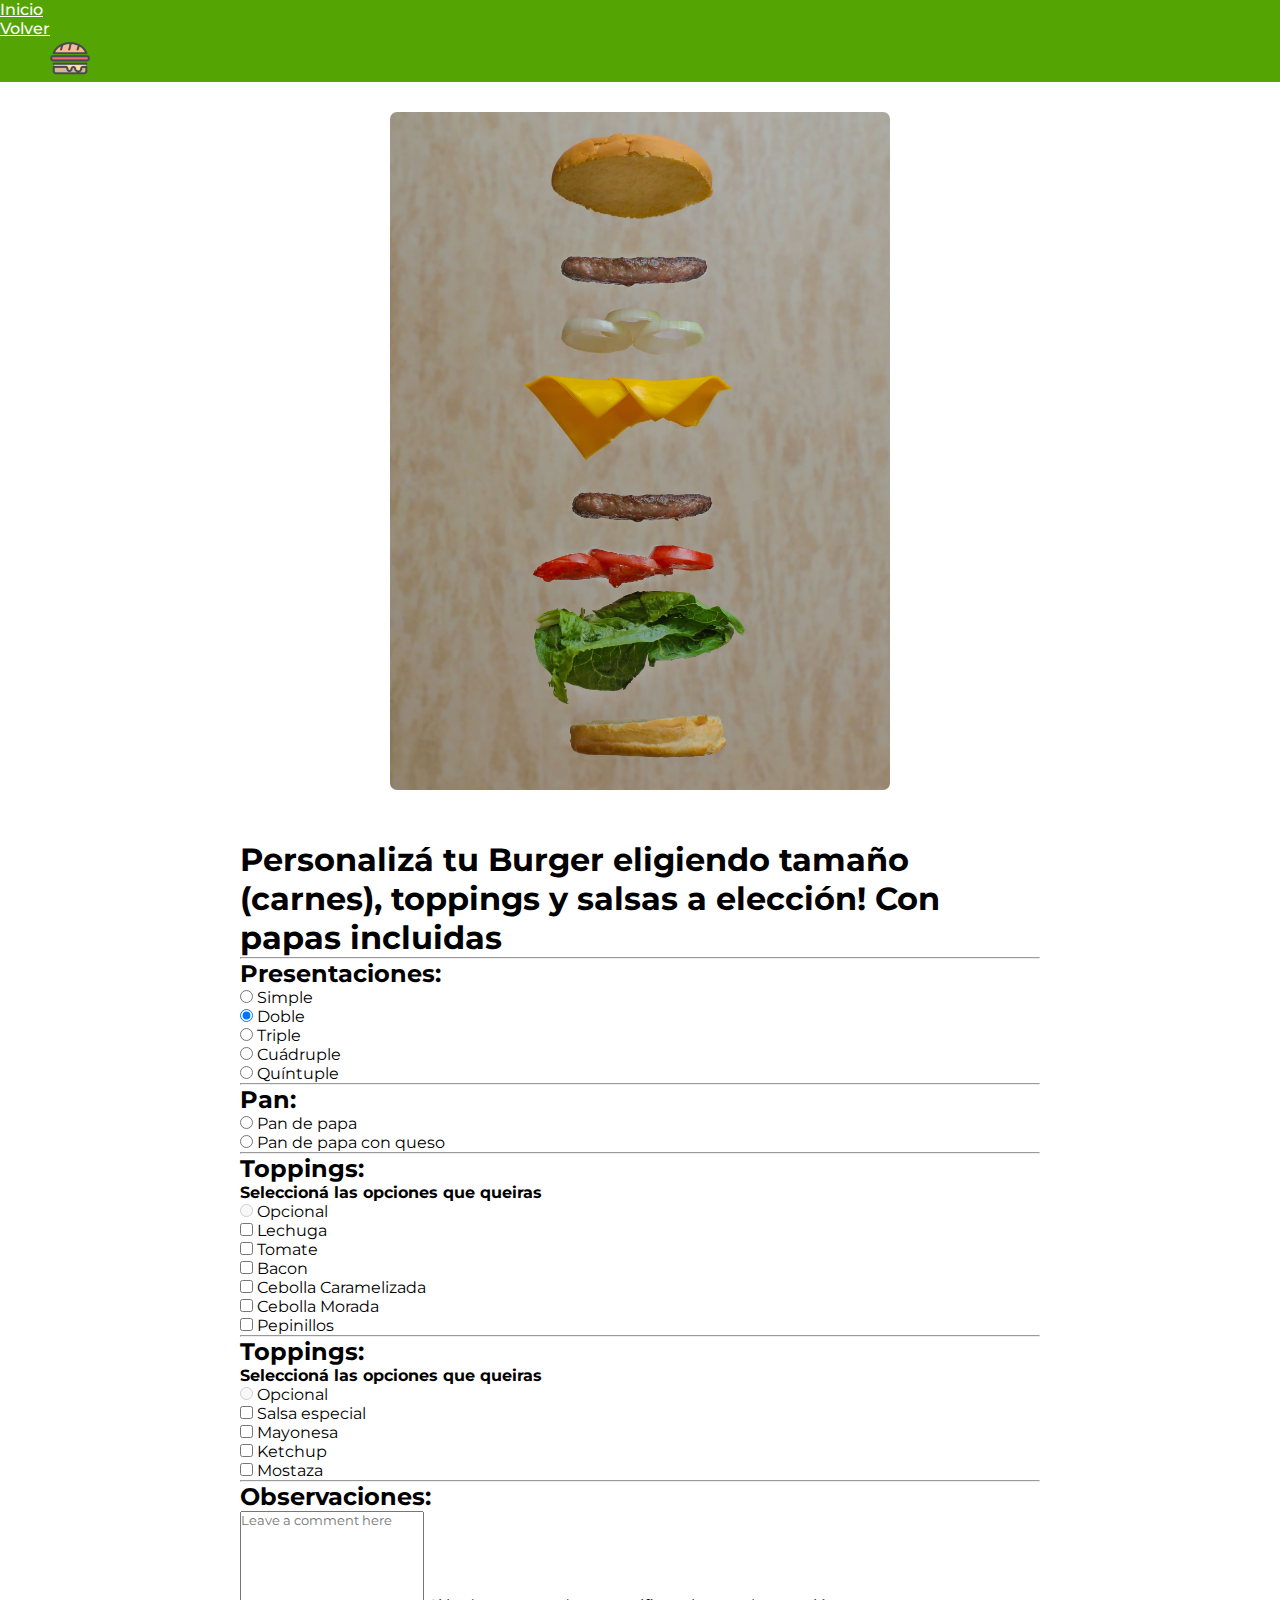
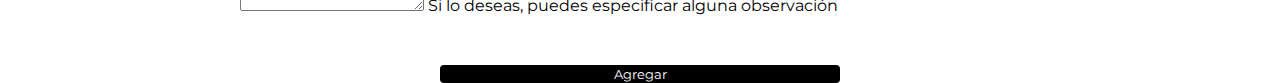
==== views/armarburger.html @ 205aca1e "formulario de agregado de hamb" ====
<!DOCTYPE html>
<html lang="es">
<head>
    <meta charset="UTF-8">
    <meta http-equiv="X-UA-Compatible" content="IE=edge">
    <meta name="viewport" content="width=device-width, initial-scale=1.0">
    <link href="https://cdn.jsdelivr.net/npm/bootstrap@5.0.2/dist/css/bootstrap.min.css" rel="stylesheet" integrity="sha384-EVSTQN3/azprG1Anm3QDgpJLIm9Nao0Yz1ztcQTwFspd3yD65VohhpuuCOmLASjC" crossorigin="anonymous">
    <link rel="stylesheet" href="../assets/css/estilos.css">
    <link rel="stylesheet" href="../assets/css/estilospedido.css">
    <link rel="stylesheet" href="../assets/css/estilosarmar.css">
    <link rel="preconnect" href="https://fonts.googleapis.com">
    <link rel="preconnect" href="https://fonts.gstatic.com" crossorigin>
    <link href="https://fonts.googleapis.com/css2?family=Montserrat:ital,wght@0,100;0,200;0,300;0,400;0,500;0,600;0,700;0,800;0,900;1,300;1,400;1,700&display=swap" rel="stylesheet">
    <link href="https://fonts.googleapis.com/css2?family=DM+Serif+Display&display=swap" rel="stylesheet">   
    <script src="../assets/js/jquery-3.6.0.min.js"></script>
    <title>BurguerStone</title>
</head>
<body>
    <!--Header Nav-->
    <header>
        <nav class="navbar navbar-expand-xl navbar-light col-12 navCustom justify-content-center">
            <ul class="nav">
                <li class="nav-item">
                <a class="nav-link active" href="../index.html">Inicio</a>
                </li>
                <li class="nav-item">
                    <a class="nav-link active" href="../views/pedido.html">Volver</a>
                </li>
            </ul>
            <div class="">
                <a href="../index.html"><img class="burgerLogo" src="../assets/img/logo.png" alt="logoBurger"></a>
            </div>
        </nav> 

    </header> 

    <!--Sección Armado-->
   
    <section>
        <div class="imgBurger">
            <img class="imgBurgerArmado" src="../assets/img/burgerArmado.jpg" alt="armadorBurgers">
        </div>

        <form id="formularioArmado">  
            <div>
                <h1>Personalizá tu Burger eligiendo tamaño (carnes), toppings y salsas a elección! Con papas incluidas</h1>
            </div>

                <hr>
                
            <div>
                <h2>Presentaciones:</h2>
            </div>    
                <div class="form-check">
                    <input class="form-check-input" type="radio" name="flexRadioDefault" id="flexRadioDefault1">
                    <label class="form-check-label" for="flexRadioDefault1">
                    Simple
                    </label>
                </div>
                <div class="form-check">
                    <input class="form-check-input" type="radio" name="flexRadioDefault" id="flexRadioDefault2" checked>
                    <label class="form-check-label" for="flexRadioDefault2">
                    Doble
                    </label>
                </div>  
                <div class="form-check">
                    <input class="form-check-input" type="radio" name="flexRadioDefault" id="flexRadioDefault1">
                    <label class="form-check-label" for="flexRadioDefault3">
                    Triple
                    </label>
                </div>
                <div class="form-check">
                    <input class="form-check-input" type="radio" name="flexRadioDefault" id="flexRadioDefault1">
                    <label class="form-check-label" for="flexRadioDefault4">
                    Cuádruple
                    </label>
                </div>
                <div class="form-check">
                    <input class="form-check-input" type="radio" name="flexRadioDefault" id="flexRadioDefault1">
                    <label class="form-check-label" for="flexRadioDefault5">
                    Quíntuple
                    </label>
              </div>

                <hr>
            <div>  
                <h2>Pan:</h2>
            </div>    
                
            <div class="form-check">
                    <input class="form-check-input" type="radio" name="flexRadioDefault" id="flexRadioDefault1">
                    <label class="form-check-label" for="flexRadioDefault6">
                    Pan de papa
                    </label>
                </div>
                <div class="form-check">
                    <input class="form-check-input" type="radio" name="flexRadioDefault" id="flexRadioDefault2" >
                    <label class="form-check-label" for="flexRadioDefault7">
                    Pan de papa con queso
                    </label>
                </div>  

                <hr>

            <div>
                <div>
                    <h2>Toppings:</h2>
                    <h4>Seleccioná las opciones que queiras</h4>
                </div>
                <div>
                    <input type="radio" class="btn-check" name="options" id="option3" autocomplete="off" disabled>
                    <label class="btn btn-secondary" for="option3">Opcional</label>
                </div>
            </div>   
            
            <div class="form-check">
                <input class="form-check-input" type="checkbox" value="" id="defaultCheck1">
                <label class="form-check-label" for="defaultCheck1">
                  Lechuga
                </label>
            </div>
            <div class="form-check">
                <input class="form-check-input" type="checkbox" value="" id="defaultCheck1">
                <label class="form-check-label" for="defaultCheck1">
                  Tomate
                </label>
            </div>
            <div class="form-check">
                <input class="form-check-input" type="checkbox" value="" id="defaultCheck1">
                <label class="form-check-label" for="defaultCheck1">
                  Bacon
                </label>
            </div>
            <div class="form-check">
                <input class="form-check-input" type="checkbox" value="" id="defaultCheck1">
                <label class="form-check-label" for="defaultCheck1">
                  Cebolla Caramelizada
                </label>
            </div>
            <div class="form-check">
                <input class="form-check-input" type="checkbox" value="" id="defaultCheck1">
                <label class="form-check-label" for="defaultCheck1">
                  Cebolla Morada
                </label>
            </div>
            <div class="form-check">
                <input class="form-check-input" type="checkbox" value="" id="defaultCheck1">
                <label class="form-check-label" for="defaultCheck1">
                  Pepinillos
                </label>
            </div>

            <hr>

            <div>
                <div>
                    <h2>Toppings:</h2>
                    <h4>Seleccioná las opciones que queiras</h4>
                </div>
                <div>
                    <input type="radio" class="btn-check" name="options" id="option3" autocomplete="off" disabled>
                    <label class="btn btn-secondary" for="option3">Opcional</label>
                </div>
            </div> 

            <div class="form-check">
                <input class="form-check-input" type="checkbox" value="" id="defaultCheck1">
                <label class="form-check-label" for="defaultCheck1">
                  Salsa especial
                </label>
            </div>
            <div class="form-check">
                <input class="form-check-input" type="checkbox" value="" id="defaultCheck1">
                <label class="form-check-label" for="defaultCheck1">
                  Mayonesa
                </label>
            </div>
            <div class="form-check">
                <input class="form-check-input" type="checkbox" value="" id="defaultCheck1">
                <label class="form-check-label" for="defaultCheck1">
                  Ketchup
                </label>
            </div>
            <div class="form-check">
                <input class="form-check-input" type="checkbox" value="" id="defaultCheck1">
                <label class="form-check-label" for="defaultCheck1">
                  Mostaza
                </label>
            </div>

            <hr>

            <div>  
                <h2>Observaciones:</h2>
            </div>

            <div class="form-floating">
                <textarea class="form-control" placeholder="Leave a comment here" id="floatingTextarea2" style="height: 100px"></textarea>
                <label for="floatingTextarea2">Si lo deseas, puedes especificar alguna observación</label>
              </div>

        </form> 

        <!--Botón Agregar Pedido-->
  
        <button id="btnAgregarArmado" type="submit" class="btn btn-primary">Agregar</button>

    </section>


    <script src="../assets/js/dom.js"></script>
    <script src="https://cdn.jsdelivr.net/npm/@popperjs/core@2.9.2/dist/umd/popper.min.js" integrity="sha384-IQsoLXl5PILFhosVNubq5LC7Qb9DXgDA9i+tQ8Zj3iwWAwPtgFTxbJ8NT4GN1R8p" crossorigin="anonymous"></script>
    <script src="https://cdn.jsdelivr.net/npm/bootstrap@5.0.2/dist/js/bootstrap.min.js" integrity="sha384-cVKIPhGWiC2Al4u+LWgxfKTRIcfu0JTxR+EQDz/bgldoEyl4H0zUF0QKbrJ0EcQF" crossorigin="anonymous"></script>        
</body>
</html>
---- assets/css/estilos.css ----
* {
    margin: 0;
    padding: 0;
    box-sizing: border-box;
    font-family: 'Montserrat', sans-serif;
}


.burgerLogo {
    width: 40px;
    margin-left: 50px;
}

.navCustom{
    background-color: #54a503;
    font-size: 200;
    font-weight: 500;
    justify-content: space-around;
}

.navCustom ul li a{
    color: #ffffff;
}


.btn-primary{
    background-color: #000000;
    border-color: #258d36;
    color: #ffffff;
    border: 1px solid transparent;
    border-radius: 4px;
}

.btn-primary:hover {
    color: #fff;
    background-color: #486443;
    border-color: #ffffff;
}

.btn-check:focus+.btn-primary, .btn-primary:focus {
    color: #fff;
    background-color: #000000;
    border-color: #ffffff;
}


/* Carousel */

.carousel-custom{
    display: flex;
    flex-flow: row wrap;
}


.img-custom{
    height: 92vh;
    object-fit: cover;
}

.btn-menu{
    border-radius: 10px;
    text-decoration:none;
    padding: 5px;
    text-shadow: 0 -1px 0 rgba(0,0,0,.5);
    box-shadow: 0 1px 0 rgba(255,255,255,.5) inset,
    0 1px 3px rgba(0,0,0,.2);
    background-image: -webkit-gradient(linear,left top,left bottom,color-stop(10%,#000000),to(#000000));
    background-image: linear-gradient(#000000 10%,#34b700 100%);
    color: #ffffff;
}


/* Nosotros */

#nosotros{
    height: 100vh;
    padding-top: 10px;
    padding-bottom: 10px;
}

#story-image{
    text-align: center;
}

.img-local{
    width: 600px;
    height: auto;
    vertical-align: middle;
    object-fit: cover;
    padding: 50px 30px;
}

.seccion-titulo{
    padding: 50px 30px;
}

.seccion-titulo p{
    padding-top: 50px;
}

/* Footer */


footer{
    width: 100%;
    background: #54a503;
    color: #fff;
}


.container-footer-all{
    width: 100%;
    max-width: 1200px;
    margin: auto;
    padding: 20px;
}

.container-body{
    display: flex;
    justify-content: space-between;
}

.container-body div h1 {
    font-size: 20px;
}

.container-body div label {
    font-size: 14px;
    margin-top: 10px;
}

.column1{
    max-width: 400px;
}

.column1 p {
    font-size: 14px;
    margin-top: 20px;
}


.column2{
    max-width: 400px;
}

.column2 .row{
    margin-top: 20px;
    display: flex;
}

.column3{
    max-width: 400px;
}

.row-custom{
    margin-top: 20px;
    display: flex;
}

.row-custom label{
    margin-left: 20px;
}

.logo-foot {
    width: 35px;
}

.container-foot{
    background-color: #000000;
    width: 100%;
    display: flex;
    padding: 15px;
}

/* MQuery */

@media screen and (max-width: 1100px){
    .container-body{
        flex-wrap: wrap;
    }

    .column1{
        max-width: 100%;
    }

    .column2,.column3{
        margin-top: 20px;
    }
}

@media screen and (max-width: 720px){

    .column1,.column2,.column3{
        margin-top: 20px;
    }
}


@media (max-width: 800px) {
    .img-custom{
        height: auto;
    }
    .img-local{
        width: 300px;
        padding: 0;
        margin-top: 50px;
    }
  }


  @media (max-width: 280px) {

    .img-local{
        width: 250px;
    }
  }
---- assets/css/estilospedido.css ----
.imgMenus{
    width: 250px;
    border-radius: 7px;
    box-shadow: 1px 1px 7px;
}

.imgMenuCompra{
    width: 65px;
    margin-right: 15px;
    border-radius: 5px;
}

.tituloBurgers {
    display: flex;
    justify-content: center;
}

.listado {
    text-align: center;
    margin: 50px 0;
    border-bottom: 2px solid #54a503;
    color: #000000;
    font-family: 'DM Serif Display', serif;
}


#armarBurger{
    cursor: pointer;
}

#armarBurger:hover{
    opacity: 0.85;
    transform: scale(1.05);
    color: #54a503;
}


/*Lista Hamburgesas */

.burgers{
    text-align: center;
    padding-left: 0;
}


.precioBurger{
    color: rgb(0, 206, 89);
}

.btnAgregar {
    padding: 4px;
    background-color: #000000;
    color: #ffffff;
}


/* Botón finalizar pedido*/

#btnFinal{
    margin-top: 70px;
}

#confirmar {
    text-align: center;
}





/* MQuery */


@media (max-width: 800px) {
    .btnAgregar {
        margin-bottom: 30px;
    }
  }
---- assets/css/estilosarmar.css ----
.imgBurger{
    display: flex;
    justify-content: center;
}

.imgBurgerArmado{
    width: 500px;
    border-radius: 7px;
    margin-top: 30px;
}


#formularioArmado{
    max-width: 800px;
    margin: 50px auto;
    width: 100%;
    padding: 0;
}



#btnAgregarArmado{
    margin: 0 auto;
    display: flex;
    width: 400px;
    justify-content: center;
}
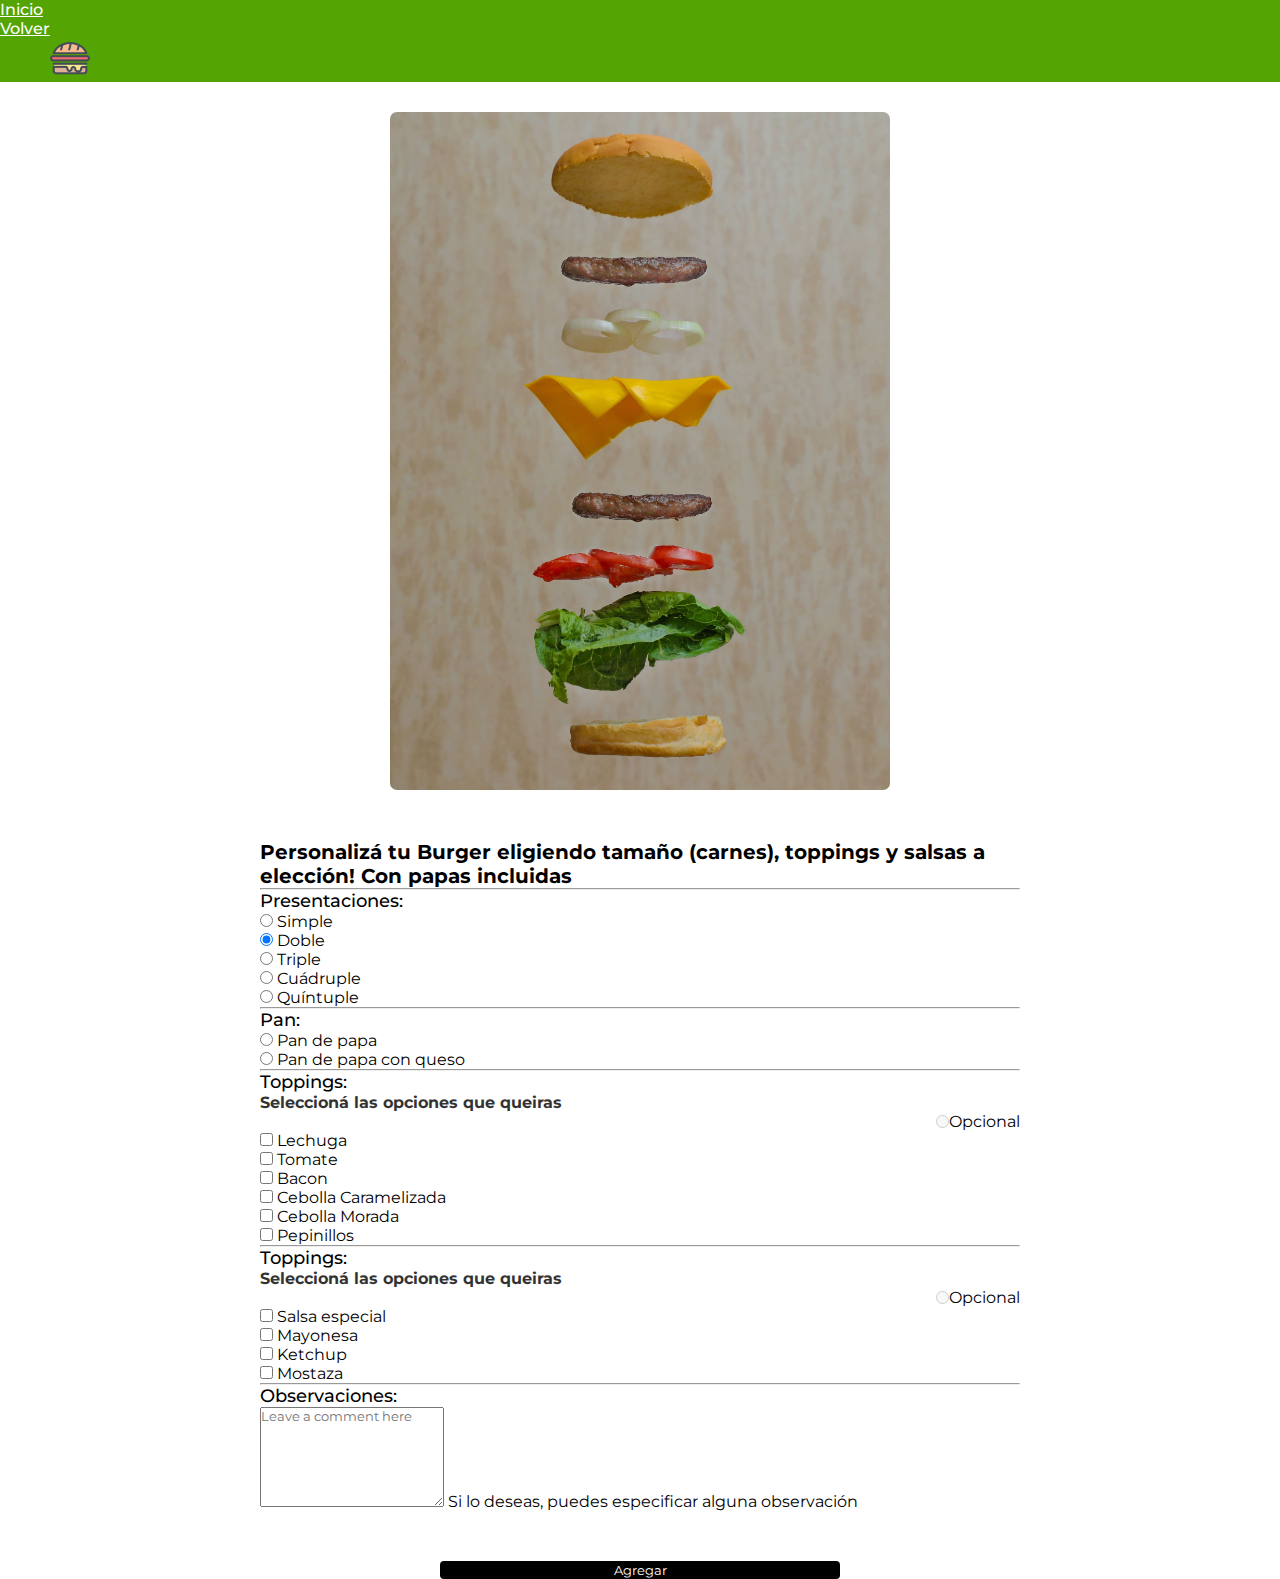
==== commit 97117604: "nuevas hamburguesas" ====
--- a/views/armarburger.html
+++ b/views/armarburger.html
@@ -107,7 +107,7 @@
                     <h2>Toppings:</h2>
                     <h4>Seleccioná las opciones que queiras</h4>
                 </div>
-                <div>
+                <div class="opcion">
                     <input type="radio" class="btn-check" name="options" id="option3" autocomplete="off" disabled>
                     <label class="btn btn-secondary" for="option3">Opcional</label>
                 </div>
@@ -157,7 +157,7 @@
                     <h2>Toppings:</h2>
                     <h4>Seleccioná las opciones que queiras</h4>
                 </div>
-                <div>
+                <div class="opcion">
                     <input type="radio" class="btn-check" name="options" id="option3" autocomplete="off" disabled>
                     <label class="btn btn-secondary" for="option3">Opcional</label>
                 </div>
--- a/assets/css/estilos.css
+++ b/assets/css/estilos.css
@@ -15,7 +15,7 @@
     background-color: #54a503;
     font-size: 200;
     font-weight: 500;
-    justify-content: space-around;
+    justify-content: center;
 }
 
 .navCustom ul li a{
@@ -73,7 +73,6 @@
 /* Nosotros */
 
 #nosotros{
-    height: 100vh;
     padding-top: 10px;
     padding-bottom: 10px;
 }
@@ -126,7 +125,7 @@
 
 .container-body div label {
     font-size: 14px;
-    margin-top: 10px;
+    padding: 10px;
 }
 
 .column1{
@@ -163,6 +162,12 @@
 
 .logo-foot {
     width: 35px;
+    height: 35px;
+}
+
+.logoFootBck:hover{
+    background-color: #fff;
+    width: 40px;
 }
 
 .container-foot{
--- a/assets/css/estilospedido.css
+++ b/assets/css/estilospedido.css
@@ -38,6 +38,10 @@
 
 /*Lista Hamburgesas */
 
+.etiquetaBurgers{
+    margin: 30px 0;
+}
+
 .burgers{
     text-align: center;
     padding-left: 0;
@@ -46,6 +50,12 @@
 
 .precioBurger{
     color: rgb(0, 206, 89);
+}
+
+.caracteristicas {
+    opacity: 0.7;
+    font-size: 14px;
+    padding-bottom: 30px;
 }
 
 .btnAgregar {
--- a/assets/css/estilosarmar.css
+++ b/assets/css/estilosarmar.css
@@ -14,14 +14,49 @@
     max-width: 800px;
     margin: 50px auto;
     width: 100%;
-    padding: 0;
+    padding: 0 20px;
+}
+
+#formularioArmado h1 {
+    font-size: 20px;
+    font-weight: 700;
 }
 
 
+#formularioArmado h2 {
+    font-size: 18px;
+    font-weight: 500;
+}
+
+#formularioArmado h4 {
+    font-size: 16px;
+    opacity: .80;
+}
 
 #btnAgregarArmado{
     margin: 0 auto;
     display: flex;
     width: 400px;
     justify-content: center;
-}+}
+
+
+.opcion {
+    display: flex;
+    justify-content: flex-end;
+}
+
+
+
+/* MQuery */
+
+
+@media (max-width: 600px) {
+    .imgBurgerArmado{
+        width: 300px;
+    }
+
+    #btnAgregarArmado{
+        width: 300px;
+    }
+  }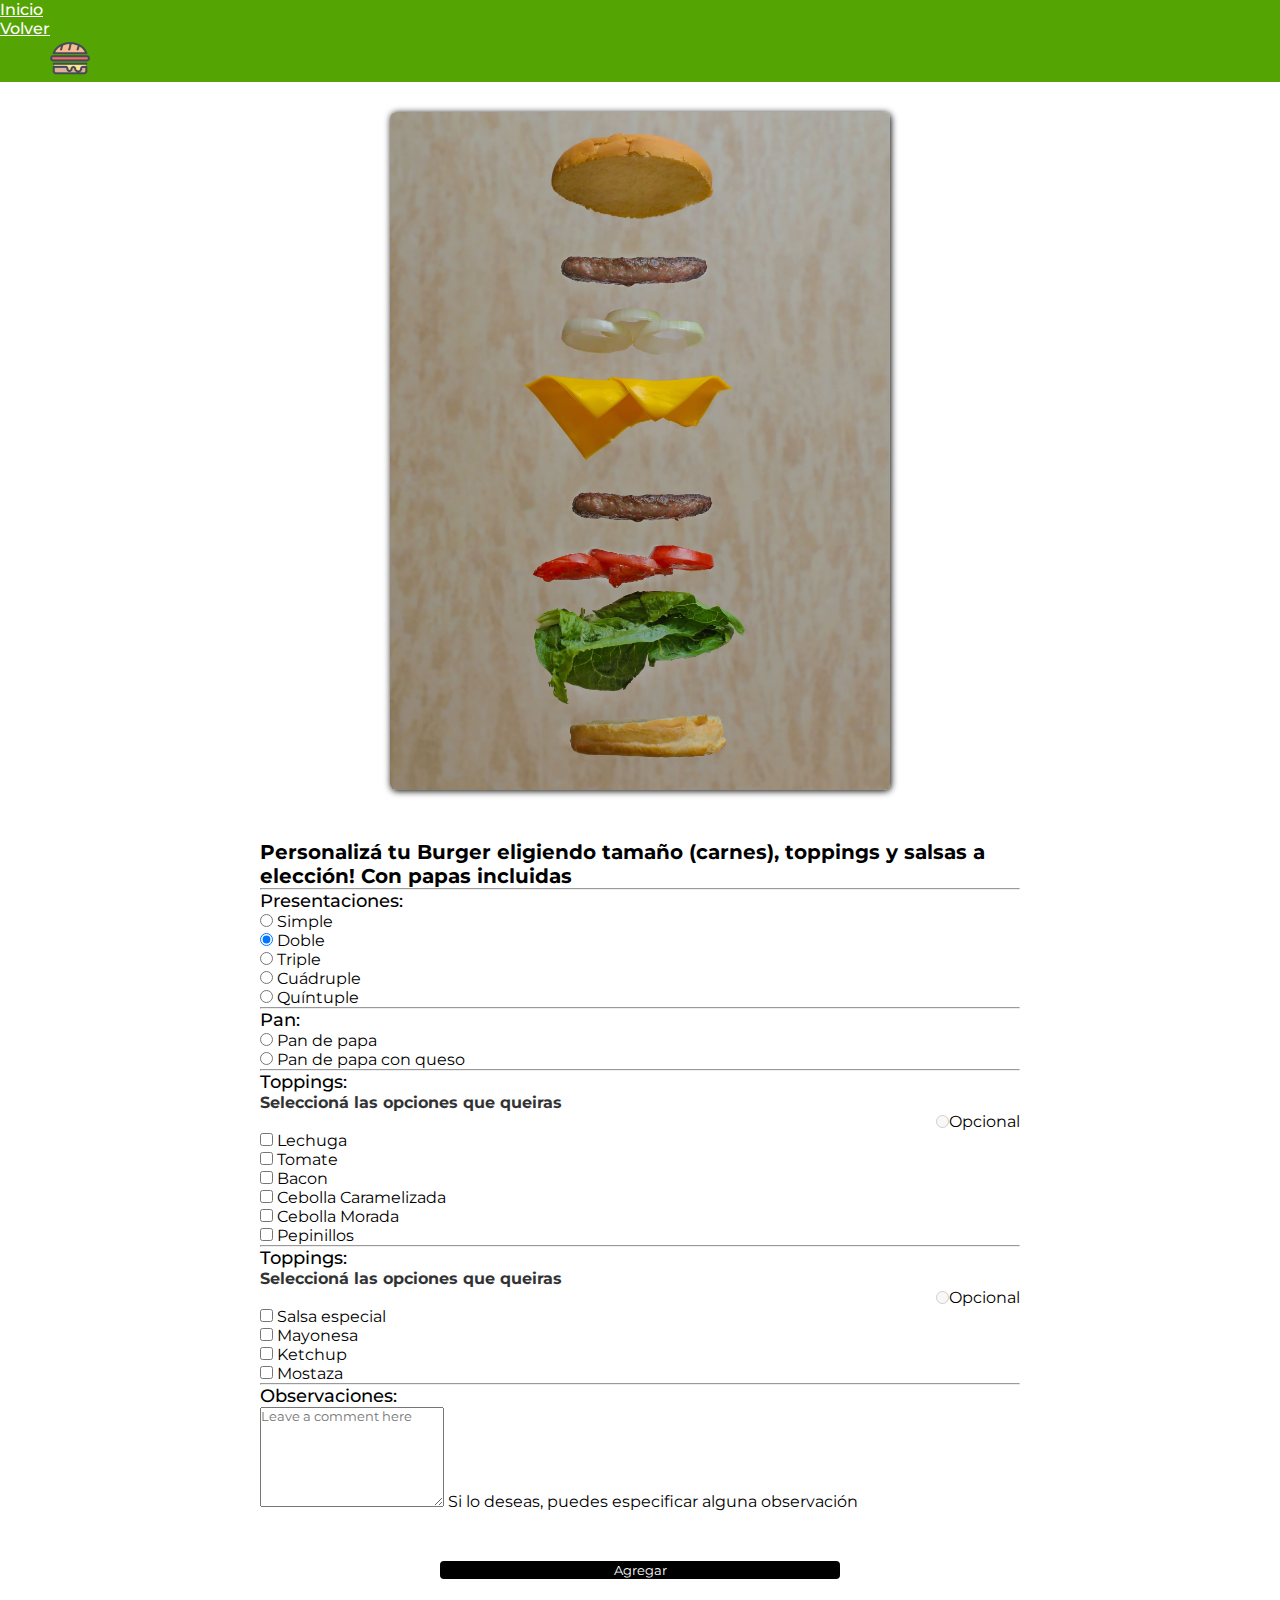
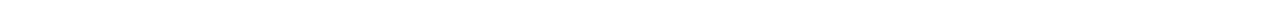
==== commit 1a45dc6b: "nuevos iconos agregados" ====
--- a/views/armarburger.html
+++ b/views/armarburger.html
@@ -11,7 +11,8 @@
     <link rel="preconnect" href="https://fonts.googleapis.com">
     <link rel="preconnect" href="https://fonts.gstatic.com" crossorigin>
     <link href="https://fonts.googleapis.com/css2?family=Montserrat:ital,wght@0,100;0,200;0,300;0,400;0,500;0,600;0,700;0,800;0,900;1,300;1,400;1,700&display=swap" rel="stylesheet">
-    <link href="https://fonts.googleapis.com/css2?family=DM+Serif+Display&display=swap" rel="stylesheet">   
+    <link href="https://fonts.googleapis.com/css2?family=DM+Serif+Display&display=swap" rel="stylesheet">
+    <link rel="icon" href="../assets/img/ico.png">   
     <script src="../assets/js/jquery-3.6.0.min.js"></script>
     <title>BurguerStone</title>
 </head>
--- a/assets/css/estilos.css
+++ b/assets/css/estilos.css
@@ -52,13 +52,26 @@
 }
 
 
+.carousel-item h4{
+    background-color: #000000;
+    border-radius: 6px;
+    padding: 5px 0;
+}
+
+.carousel-item h3{
+    background-color: #000000;
+    border-radius: 6px;
+    padding: 10px;
+    display: inline-block;
+}
+
 .img-custom{
-    height: 92vh;
+    height: 94vh;
     object-fit: cover;
 }
 
 .btn-menu{
-    border-radius: 10px;
+    border-radius: 8px;
     text-decoration:none;
     padding: 5px;
     text-shadow: 0 -1px 0 rgba(0,0,0,.5);
@@ -86,16 +99,54 @@
     height: auto;
     vertical-align: middle;
     object-fit: cover;
-    padding: 50px 30px;
+    box-shadow: 1px 1px 7px;
+    border-radius: 4px;
+    margin-top: 30px;
 }
 
 .seccion-titulo{
     padding: 50px 30px;
 }
 
+.seccion-titulo h2{
+    border-bottom: 2px solid #54a503;
+    color: #000000;
+    font-family: 'DM Serif Display', serif;
+    font-size: 2.5rem;
+    display: inline-block;
+}
+
 .seccion-titulo p{
     padding-top: 50px;
 }
+
+
+/* Chef */
+
+#chefDia {
+    height: 100vh;
+    display: flex;
+    justify-content: space-evenly;
+    align-items: center;
+}
+
+#chefDiaImg{
+    height: 700px;
+    box-shadow: 1px 1px 7px;
+    border-radius: 4px;
+}
+
+.rating {
+    color: #54a503;
+}
+
+.nombreChef{
+    box-shadow: 1px 1px 7px;
+    border-radius: 6px;
+    padding: 5px;
+    color: #54a503;
+}
+
 
 /* Footer */
 
@@ -193,14 +244,6 @@
     }
 }
 
-@media screen and (max-width: 720px){
-
-    .column1,.column2,.column3{
-        margin-top: 20px;
-    }
-}
-
-
 @media (max-width: 800px) {
     .img-custom{
         height: auto;
@@ -210,12 +253,37 @@
         padding: 0;
         margin-top: 50px;
     }
-  }
-
-
-  @media (max-width: 280px) {
+}
+
+@media screen and (max-width: 720px){
+
+    .column1,.column2,.column3{
+        margin-top: 20px;
+    }
+    #chefDia {
+        flex-direction: column;
+        margin-bottom: 40px;
+    }
+    
+}
+
+
+@media (max-width: 500px) {
+    #chefDiaImg{
+        height: 450px;
+    }
+}
+
+
+@media (max-width: 280px) {
 
     .img-local{
         width: 250px;
     }
-  }+    .row-custom label{
+        margin-left: 0;
+    }
+}
+
+
+
--- a/assets/css/estilospedido.css
+++ b/assets/css/estilospedido.css
@@ -8,7 +8,7 @@
 .imgMenuCompra{
     width: 65px;
     margin-right: 15px;
-    border-radius: 5px;
+    border-radius: 4px;
 }
 
 .tituloBurgers {
@@ -68,11 +68,14 @@
 /* Botón finalizar pedido*/
 
 #btnFinal{
-    margin-top: 70px;
+    margin: 70px 0 30px 0;
 }
 
 #confirmar {
-    text-align: center;
+    background-color: #000000;
+    color: #ffffff;
+    border-radius: 4px;
+    padding: 3px;
 }
 
 
--- a/assets/css/estilosarmar.css
+++ b/assets/css/estilosarmar.css
@@ -5,8 +5,9 @@
 
 .imgBurgerArmado{
     width: 500px;
-    border-radius: 7px;
+    border-radius: 6px;
     margin-top: 30px;
+    box-shadow: 1px 1px 7px;
 }
 
 
@@ -38,6 +39,7 @@
     display: flex;
     width: 400px;
     justify-content: center;
+    margin-bottom: 30px;
 }
 
 
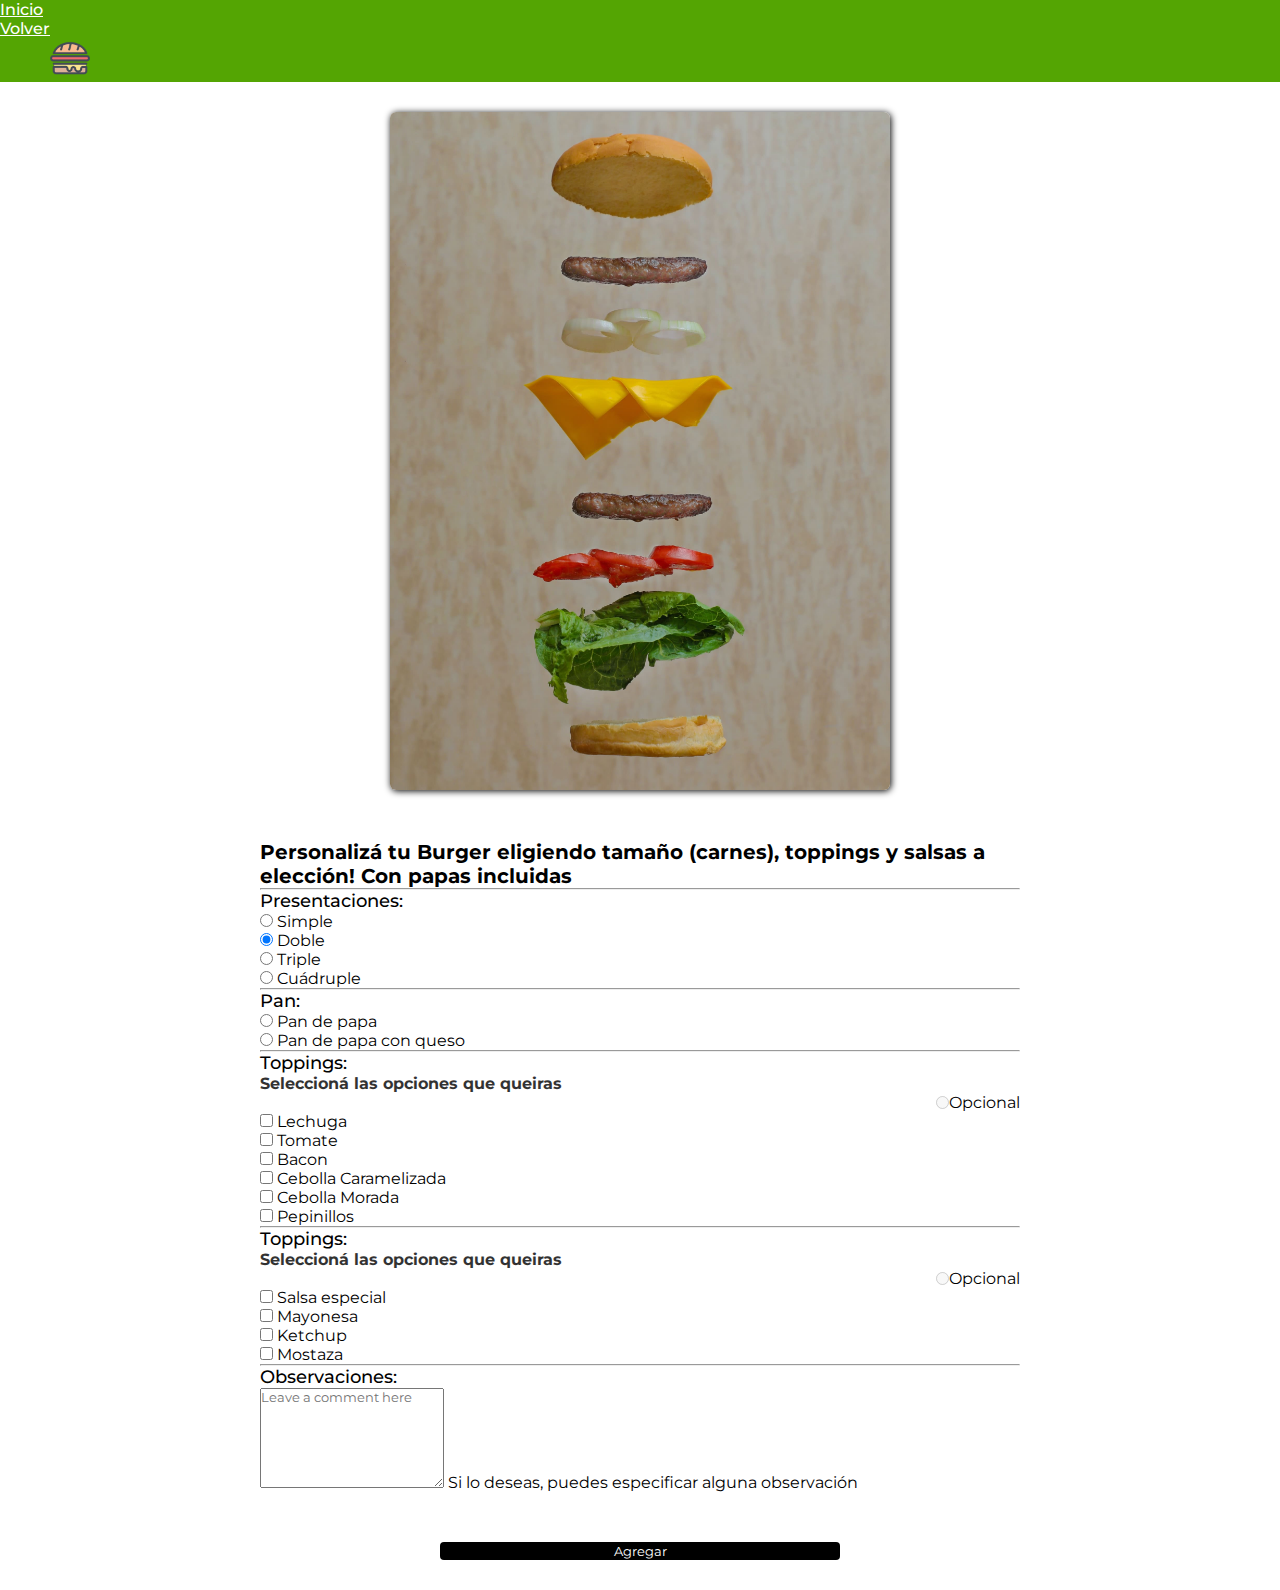
==== commit 275134db: "funcion carrito" ====
--- a/views/armarburger.html
+++ b/views/armarburger.html
@@ -31,6 +31,9 @@
             <div class="">
                 <a href="../index.html"><img class="burgerLogo" src="../assets/img/logo.png" alt="logoBurger"></a>
             </div>
+            <div>
+                <img id="agregadoCarrito" src="https://img.icons8.com/material-rounded/30/000000/shopping-cart.png"/>
+            </div>
         </nav> 
 
     </header> 
@@ -53,49 +56,44 @@
                 <h2>Presentaciones:</h2>
             </div>    
                 <div class="form-check">
-                    <input class="form-check-input" type="radio" name="flexRadioDefault" id="flexRadioDefault1">
+                    <input class="form-check-input" type="radio" name="Simple" id="flexRadioDefault1" value="1">
                     <label class="form-check-label" for="flexRadioDefault1">
                     Simple
                     </label>
                 </div>
                 <div class="form-check">
-                    <input class="form-check-input" type="radio" name="flexRadioDefault" id="flexRadioDefault2" checked>
+                    <input class="form-check-input" type="radio" name="Doble" id="flexRadioDefault2" checked  value="2">
                     <label class="form-check-label" for="flexRadioDefault2">
                     Doble
                     </label>
                 </div>  
                 <div class="form-check">
-                    <input class="form-check-input" type="radio" name="flexRadioDefault" id="flexRadioDefault1">
+                    <input class="form-check-input" type="radio" name="Triple" id="flexRadioDefault1"  value="3">
                     <label class="form-check-label" for="flexRadioDefault3">
                     Triple
                     </label>
                 </div>
                 <div class="form-check">
-                    <input class="form-check-input" type="radio" name="flexRadioDefault" id="flexRadioDefault1">
+                    <input class="form-check-input" type="radio" name="Cuádruple" id="flexRadioDefault1"  value="4">
                     <label class="form-check-label" for="flexRadioDefault4">
                     Cuádruple
                     </label>
                 </div>
-                <div class="form-check">
-                    <input class="form-check-input" type="radio" name="flexRadioDefault" id="flexRadioDefault1">
-                    <label class="form-check-label" for="flexRadioDefault5">
-                    Quíntuple
-                    </label>
-              </div>
 
                 <hr>
+
             <div>  
                 <h2>Pan:</h2>
             </div>    
                 
             <div class="form-check">
-                    <input class="form-check-input" type="radio" name="flexRadioDefault" id="flexRadioDefault1">
+                    <input class="form-check-input" type="radio" name="Pan" id="flexRadioDefault1" value="papa">
                     <label class="form-check-label" for="flexRadioDefault6">
                     Pan de papa
                     </label>
                 </div>
                 <div class="form-check">
-                    <input class="form-check-input" type="radio" name="flexRadioDefault" id="flexRadioDefault2" >
+                    <input class="form-check-input" type="radio" name="Pan" id="flexRadioDefault2" value="papaqueso">
                     <label class="form-check-label" for="flexRadioDefault7">
                     Pan de papa con queso
                     </label>
@@ -200,6 +198,8 @@
                 <label for="floatingTextarea2">Si lo deseas, puedes especificar alguna observación</label>
               </div>
 
+              
+
         </form> 
 
         <!--Botón Agregar Pedido-->
@@ -209,7 +209,7 @@
     </section>
 
 
-    <script src="../assets/js/dom.js"></script>
+    <script src="../assets/js/armado.js"></script>
     <script src="https://cdn.jsdelivr.net/npm/@popperjs/core@2.9.2/dist/umd/popper.min.js" integrity="sha384-IQsoLXl5PILFhosVNubq5LC7Qb9DXgDA9i+tQ8Zj3iwWAwPtgFTxbJ8NT4GN1R8p" crossorigin="anonymous"></script>
     <script src="https://cdn.jsdelivr.net/npm/bootstrap@5.0.2/dist/js/bootstrap.min.js" integrity="sha384-cVKIPhGWiC2Al4u+LWgxfKTRIcfu0JTxR+EQDz/bgldoEyl4H0zUF0QKbrJ0EcQF" crossorigin="anonymous"></script>        
 </body>
--- a/assets/css/estilos.css
+++ b/assets/css/estilos.css
@@ -10,6 +10,15 @@
     width: 40px;
     margin-left: 50px;
 }
+
+#agregadoCarrito{
+    border-radius: 10px;
+    border: 2px #198754 solid;
+    margin-left: 50px;
+    display: none;
+    cursor: pointer;
+}
+
 
 .navCustom{
     background-color: #54a503;
@@ -216,10 +225,6 @@
     height: 35px;
 }
 
-.logoFootBck:hover{
-    background-color: #fff;
-    width: 40px;
-}
 
 .container-foot{
     background-color: #000000;
--- a/assets/css/estilosarmar.css
+++ b/assets/css/estilosarmar.css
@@ -50,6 +50,15 @@
 
 
 
+#agregadoCarrito{
+    border-radius: 10px;
+    border: 2px #198754 solid;
+    margin-left: 50px;
+    display: none;
+    cursor: pointer;
+}
+
+
 /* MQuery */
 
 
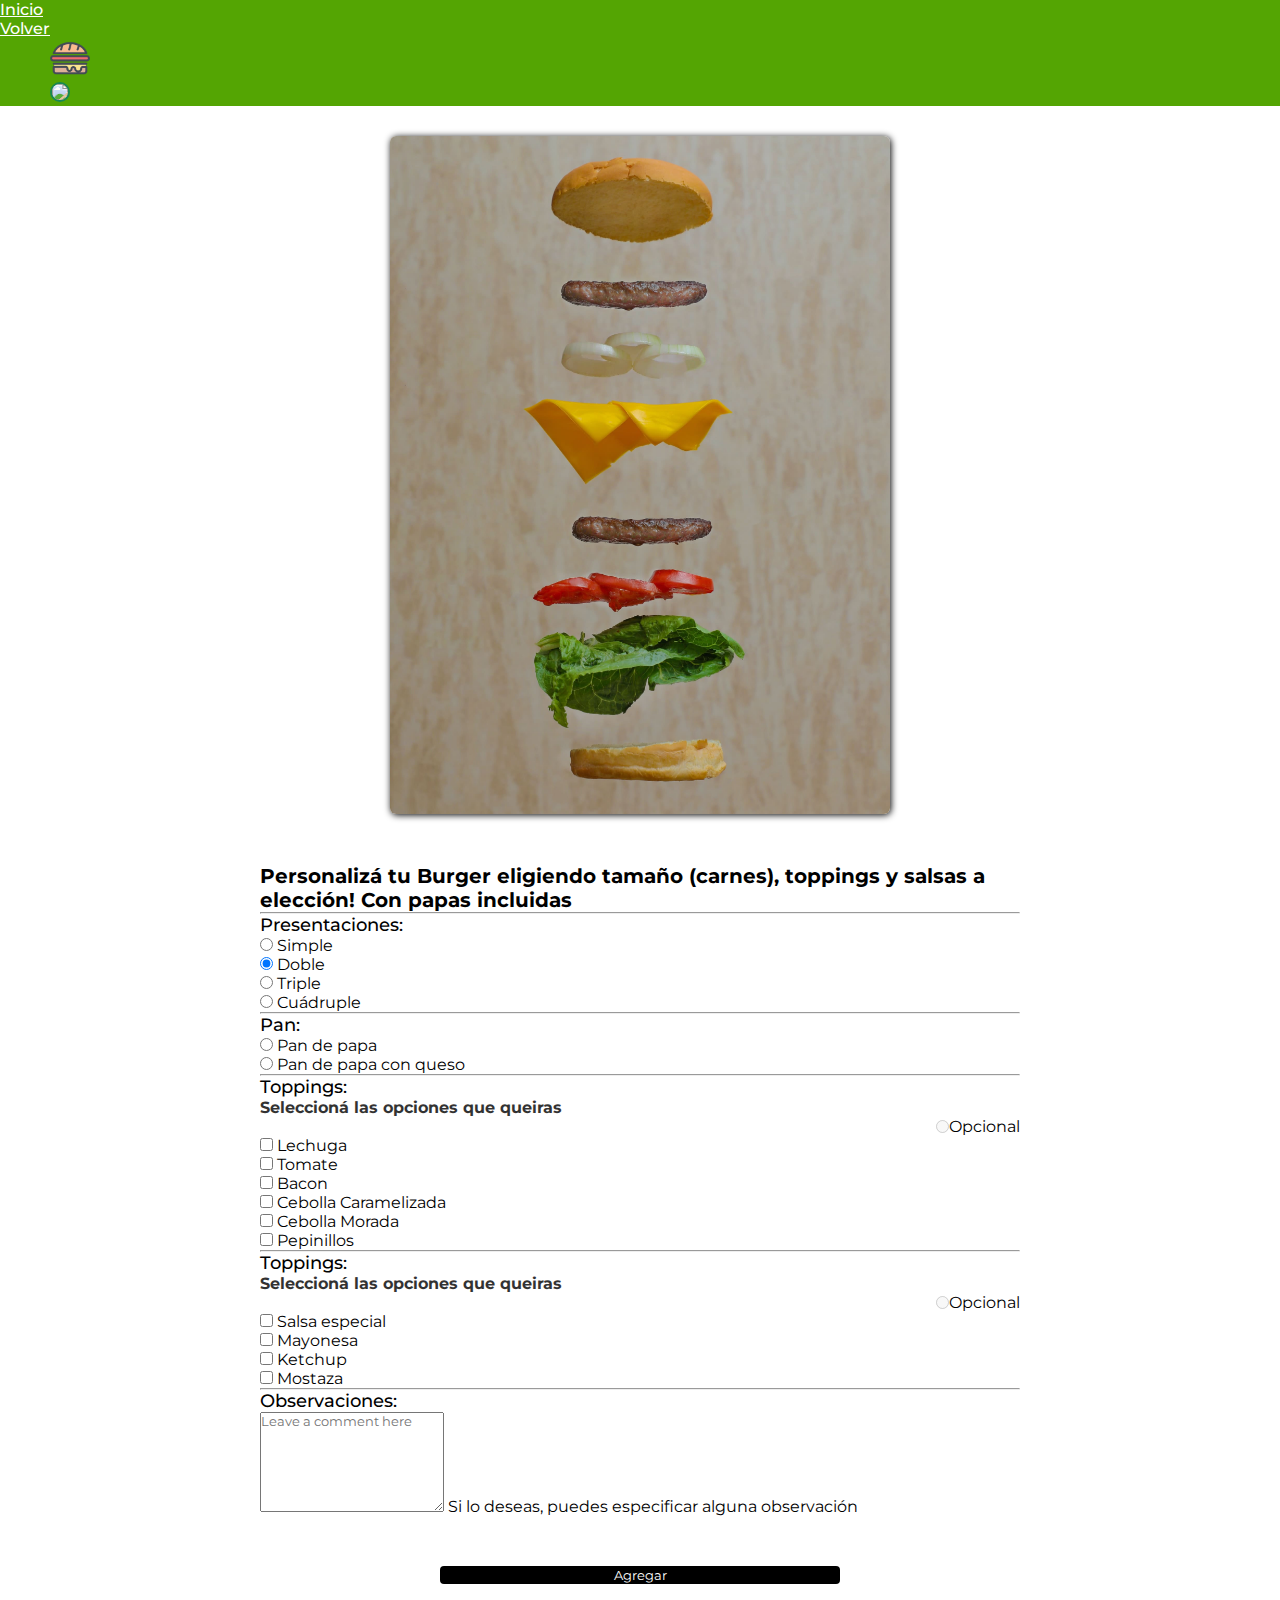
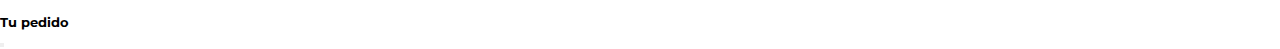
==== commit de077930: "funcion de armado hamburguesa" ====
--- a/views/armarburger.html
+++ b/views/armarburger.html
@@ -56,25 +56,25 @@
                 <h2>Presentaciones:</h2>
             </div>    
                 <div class="form-check">
-                    <input class="form-check-input" type="radio" name="Simple" id="flexRadioDefault1" value="1">
+                    <input class="form-check-input" type="radio" name="presentacion" id="flexRadioDefault1" value="1">
                     <label class="form-check-label" for="flexRadioDefault1">
                     Simple
                     </label>
                 </div>
                 <div class="form-check">
-                    <input class="form-check-input" type="radio" name="Doble" id="flexRadioDefault2" checked  value="2">
+                    <input class="form-check-input" type="radio" name="presentacion" id="flexRadioDefault2" checked  value="2">
                     <label class="form-check-label" for="flexRadioDefault2">
                     Doble
                     </label>
                 </div>  
                 <div class="form-check">
-                    <input class="form-check-input" type="radio" name="Triple" id="flexRadioDefault1"  value="3">
+                    <input class="form-check-input" type="radio" name="presentacion" id="flexRadioDefault3"  value="3">
                     <label class="form-check-label" for="flexRadioDefault3">
                     Triple
                     </label>
                 </div>
                 <div class="form-check">
-                    <input class="form-check-input" type="radio" name="Cuádruple" id="flexRadioDefault1"  value="4">
+                    <input class="form-check-input" type="radio" name="presentacion" id="flexRadioDefault4"  value="4">
                     <label class="form-check-label" for="flexRadioDefault4">
                     Cuádruple
                     </label>
@@ -87,13 +87,13 @@
             </div>    
                 
             <div class="form-check">
-                    <input class="form-check-input" type="radio" name="Pan" id="flexRadioDefault1" value="papa">
+                    <input class="form-check-input" type="radio" name="pan" id="flexRadioDefault1" value="papa">
                     <label class="form-check-label" for="flexRadioDefault6">
                     Pan de papa
                     </label>
                 </div>
                 <div class="form-check">
-                    <input class="form-check-input" type="radio" name="Pan" id="flexRadioDefault2" value="papaqueso">
+                    <input class="form-check-input" type="radio" name="pan" id="flexRadioDefault2" value="pan con queso">
                     <label class="form-check-label" for="flexRadioDefault7">
                     Pan de papa con queso
                     </label>
@@ -113,37 +113,37 @@
             </div>   
             
             <div class="form-check">
-                <input class="form-check-input" type="checkbox" value="" id="defaultCheck1">
+                <input class="form-check-input" type="checkbox" name= "lechuga" value="1" id="defaultCheck1">
                 <label class="form-check-label" for="defaultCheck1">
                   Lechuga
                 </label>
             </div>
             <div class="form-check">
-                <input class="form-check-input" type="checkbox" value="" id="defaultCheck1">
+                <input class="form-check-input" type="checkbox" name= "tomate" value="1" id="defaultCheck1">
                 <label class="form-check-label" for="defaultCheck1">
                   Tomate
                 </label>
             </div>
             <div class="form-check">
-                <input class="form-check-input" type="checkbox" value="" id="defaultCheck1">
+                <input class="form-check-input" type="checkbox" name= "bacon" value="1" id="defaultCheck1">
                 <label class="form-check-label" for="defaultCheck1">
                   Bacon
                 </label>
             </div>
             <div class="form-check">
-                <input class="form-check-input" type="checkbox" value="" id="defaultCheck1">
+                <input class="form-check-input" type="checkbox" name= "cebolla" value="1" id="defaultCheck1">
                 <label class="form-check-label" for="defaultCheck1">
                   Cebolla Caramelizada
                 </label>
             </div>
             <div class="form-check">
-                <input class="form-check-input" type="checkbox" value="" id="defaultCheck1">
+                <input class="form-check-input" type="checkbox" name= "cebollamorada" value="1" id="defaultCheck1">
                 <label class="form-check-label" for="defaultCheck1">
                   Cebolla Morada
                 </label>
             </div>
             <div class="form-check">
-                <input class="form-check-input" type="checkbox" value="" id="defaultCheck1">
+                <input class="form-check-input" type="checkbox" name= "pepinillos" value="1" id="defaultCheck1">
                 <label class="form-check-label" for="defaultCheck1">
                   Pepinillos
                 </label>
@@ -163,25 +163,25 @@
             </div> 
 
             <div class="form-check">
-                <input class="form-check-input" type="checkbox" value="" id="defaultCheck1">
+                <input class="form-check-input" name="salsa" type="checkbox" value="1" id="defaultCheck1">
                 <label class="form-check-label" for="defaultCheck1">
                   Salsa especial
                 </label>
             </div>
             <div class="form-check">
-                <input class="form-check-input" type="checkbox" value="" id="defaultCheck1">
+                <input class="form-check-input" name="mayo" type="checkbox" value="1" id="defaultCheck1">
                 <label class="form-check-label" for="defaultCheck1">
                   Mayonesa
                 </label>
             </div>
             <div class="form-check">
-                <input class="form-check-input" type="checkbox" value="" id="defaultCheck1">
+                <input class="form-check-input" name="ketchup" type="checkbox" value="1" id="defaultCheck1">
                 <label class="form-check-label" for="defaultCheck1">
                   Ketchup
                 </label>
             </div>
             <div class="form-check">
-                <input class="form-check-input" type="checkbox" value="" id="defaultCheck1">
+                <input class="form-check-input" name="mostaza" type="checkbox" value="1" id="defaultCheck1">
                 <label class="form-check-label" for="defaultCheck1">
                   Mostaza
                 </label>
@@ -208,6 +208,21 @@
 
     </section>
 
+        <!--Botón Agregar Pedido-->
+
+        <div class="modal fade" id="exampleModal" tabindex="-1" aria-labelledby="exampleModalLabel" aria-hidden="true">
+            <div class="modal-dialog">
+            <div class="modal-content">
+                <div class="modal-header">
+                <h5 class="modal-title" id="exampleModalLabel">Tu pedido</h5>
+                <button type="button" class="btn-close" data-bs-dismiss="modal" aria-label="Close"></button>
+                </div>
+                <div class="modal-body">
+
+                </div>
+            </div>
+            </div>
+        </div>
 
     <script src="../assets/js/armado.js"></script>
     <script src="https://cdn.jsdelivr.net/npm/@popperjs/core@2.9.2/dist/umd/popper.min.js" integrity="sha384-IQsoLXl5PILFhosVNubq5LC7Qb9DXgDA9i+tQ8Zj3iwWAwPtgFTxbJ8NT4GN1R8p" crossorigin="anonymous"></script>
--- a/assets/css/estilos.css
+++ b/assets/css/estilos.css
@@ -11,13 +11,6 @@
     margin-left: 50px;
 }
 
-#agregadoCarrito{
-    border-radius: 10px;
-    border: 2px #198754 solid;
-    margin-left: 50px;
-    display: none;
-    cursor: pointer;
-}
 
 
 .navCustom{
@@ -113,20 +106,24 @@
     margin-top: 30px;
 }
 
-.seccion-titulo{
+.seccionTitulo{
     padding: 50px 30px;
 }
 
-.seccion-titulo h2{
+.seccionTitulo h2{
     border-bottom: 2px solid #54a503;
     color: #000000;
     font-family: 'DM Serif Display', serif;
     font-size: 2.5rem;
     display: inline-block;
-}
-
-.seccion-titulo p{
+    font-weight: 700;
+
+}
+
+.seccionTitulo p{
     padding-top: 50px;
+    font-weight: 700;
+    font-size: large;
 }
 
 
--- a/assets/css/estilospedido.css
+++ b/assets/css/estilospedido.css
@@ -1,3 +1,11 @@
+#agregadoCarrito{
+    border-radius: 10px;
+    border: 2px #198754 solid;
+    margin-left: 50px;
+    cursor: pointer;
+    background: #e4c49e;
+}
+
 
 .imgMenus{
     width: 250px;
--- a/assets/css/estilosarmar.css
+++ b/assets/css/estilosarmar.css
@@ -54,10 +54,16 @@
     border-radius: 10px;
     border: 2px #198754 solid;
     margin-left: 50px;
-    display: none;
     cursor: pointer;
+    background: #e4c49e;
 }
 
+
+#burgerFinalImg{
+    width: 65px;
+    margin-right: 15px;
+    border-radius: 4px;
+}
 
 /* MQuery */
 
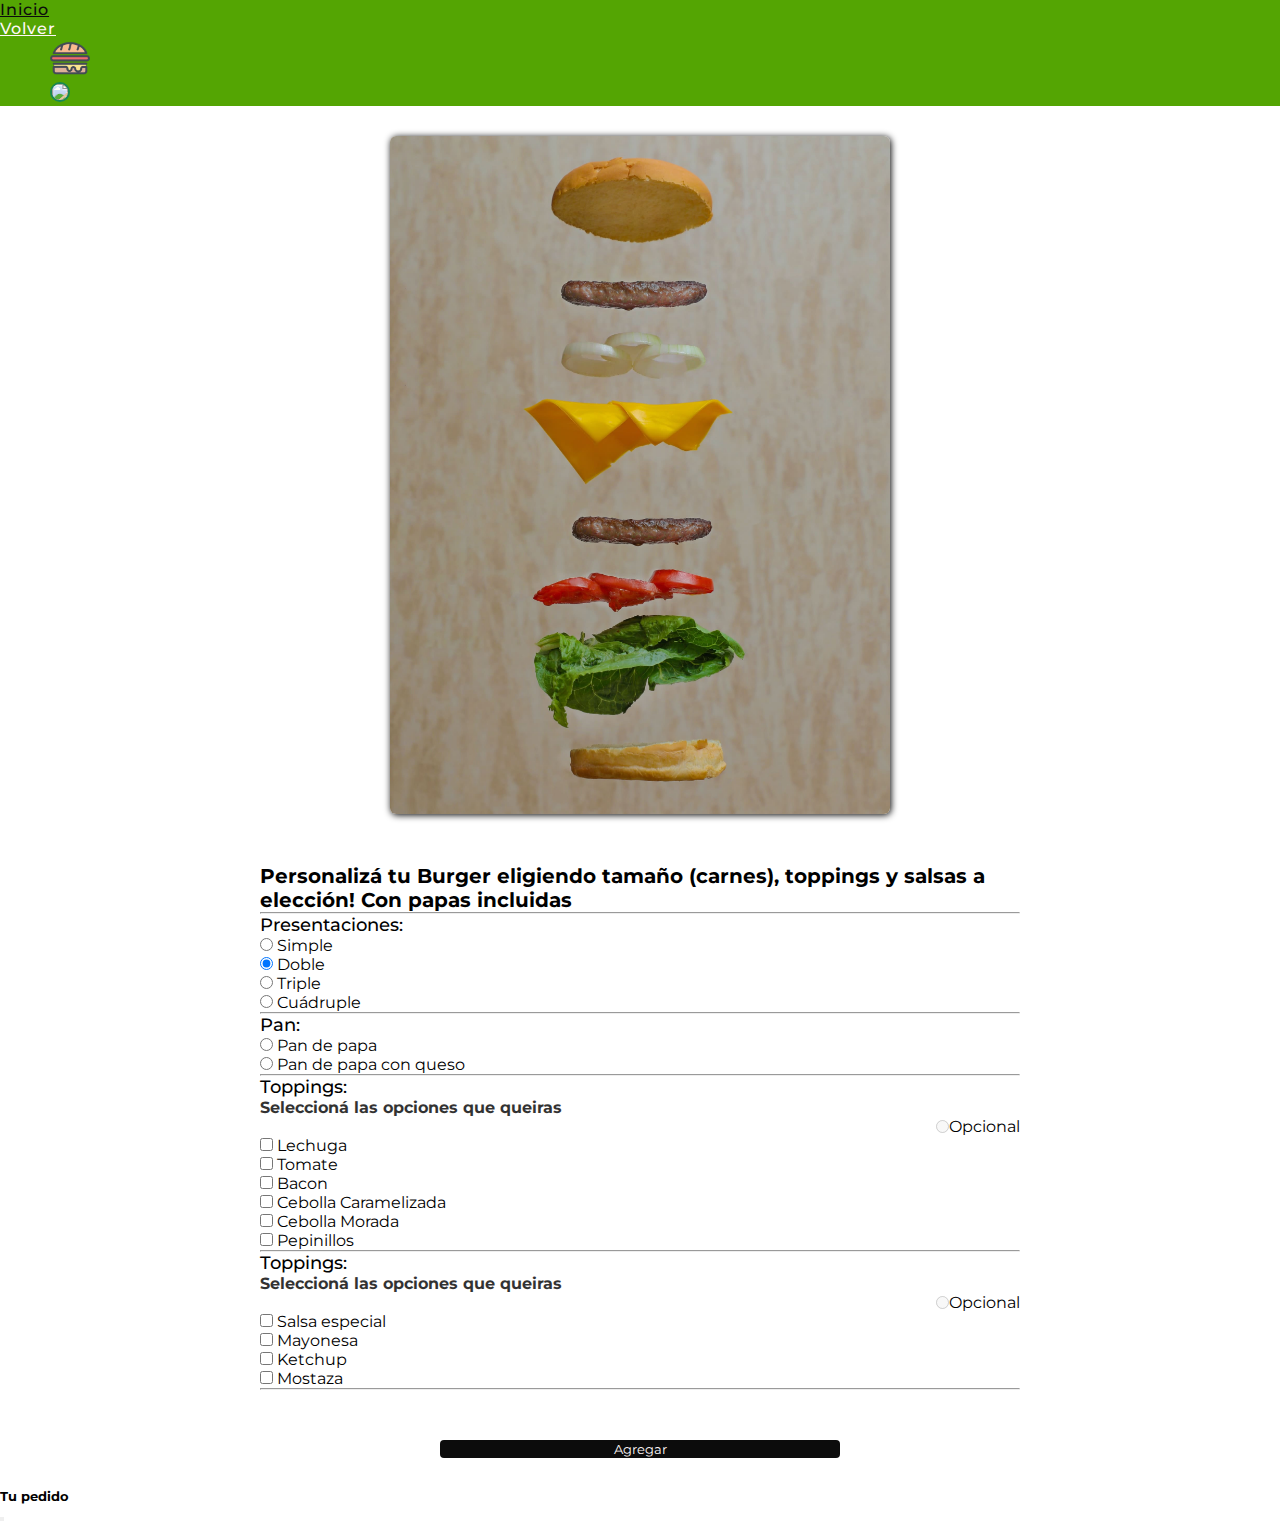
==== commit 37631812: "cambios variables css-color, eliminado una parte del formulario de armado Burger" ====
--- a/views/armarburger.html
+++ b/views/armarburger.html
@@ -189,17 +189,6 @@
 
             <hr>
 
-            <div>  
-                <h2>Observaciones:</h2>
-            </div>
-
-            <div class="form-floating">
-                <textarea class="form-control" placeholder="Leave a comment here" id="floatingTextarea2" style="height: 100px"></textarea>
-                <label for="floatingTextarea2">Si lo deseas, puedes especificar alguna observación</label>
-              </div>
-
-              
-
         </form> 
 
         <!--Botón Agregar Pedido-->
--- a/assets/css/estilos.css
+++ b/assets/css/estilos.css
@@ -6,43 +6,59 @@
 }
 
 
+:root{
+    --main-color:#54a503;
+    --var-color: rgb(255, 248, 248);
+    --black-color: rgb(12, 12, 12);
+}
+
+
+
 .burgerLogo {
     width: 40px;
     margin-left: 50px;
 }
 
 
-
 .navCustom{
-    background-color: #54a503;
+    background-color: var(--main-color);
     font-size: 200;
     font-weight: 500;
     justify-content: center;
 }
 
 .navCustom ul li a{
-    color: #ffffff;
+    color: var(--var-color);
+    position: relative;
+    letter-spacing: 1px;
+    transition: 0.5s;
+}
+
+
+.navCustom ul li a:hover{
+    color: var(--black-color);
 }
 
 
 .btn-primary{
-    background-color: #000000;
+    background-color: var(--black-color);
     border-color: #258d36;
-    color: #ffffff;
+    color: var(--var-color);
     border: 1px solid transparent;
     border-radius: 4px;
+    transition: 0.5s;
 }
 
 .btn-primary:hover {
-    color: #fff;
-    background-color: #486443;
-    border-color: #ffffff;
+    color: var(--main-color);;
+    background-color: #343833;
+    border-color: var(--var-color);
 }
 
 .btn-check:focus+.btn-primary, .btn-primary:focus {
-    color: #fff;
-    background-color: #000000;
-    border-color: #ffffff;
+    color: var(--var-color);
+    background-color: var(--black-color);
+    border-color: var(--black-color);
 }
 
 
@@ -55,13 +71,13 @@
 
 
 .carousel-item h4{
-    background-color: #000000;
+    background-color: var(--black-color);
     border-radius: 6px;
     padding: 5px 0;
 }
 
 .carousel-item h3{
-    background-color: #000000;
+    background-color: var(--black-color);
     border-radius: 6px;
     padding: 10px;
     display: inline-block;
@@ -81,7 +97,7 @@
     0 1px 3px rgba(0,0,0,.2);
     background-image: -webkit-gradient(linear,left top,left bottom,color-stop(10%,#000000),to(#000000));
     background-image: linear-gradient(#000000 10%,#34b700 100%);
-    color: #ffffff;
+    color: var(--var-color);
 }
 
 
@@ -112,7 +128,7 @@
 
 .seccionTitulo h2{
     border-bottom: 2px solid #54a503;
-    color: #000000;
+    color: var(--black-color);
     font-family: 'DM Serif Display', serif;
     font-size: 2.5rem;
     display: inline-block;
@@ -143,14 +159,14 @@
 }
 
 .rating {
-    color: #54a503;
+    color: var(--main-color);
 }
 
 .nombreChef{
     box-shadow: 1px 1px 7px;
     border-radius: 6px;
     padding: 5px;
-    color: #54a503;
+    color: var(--main-color)3;
 }
 
 
@@ -159,8 +175,8 @@
 
 footer{
     width: 100%;
-    background: #54a503;
-    color: #fff;
+    background: var(--main-color);
+    color: var(--var-color);
 }
 
 
@@ -224,7 +240,7 @@
 
 
 .container-foot{
-    background-color: #000000;
+    background-color: var(--black-color);
     width: 100%;
     display: flex;
     padding: 15px;
--- a/assets/css/estilospedido.css
+++ b/assets/css/estilospedido.css
@@ -1,3 +1,11 @@
+:root{
+    --main-color:#54a503;
+    --var-color: rgb(255, 248, 248);
+    --black-color: rgb(12, 12, 12);
+}
+
+
+
 #agregadoCarrito{
     border-radius: 10px;
     border: 2px #198754 solid;
@@ -7,17 +15,13 @@
 }
 
 
+
 .imgMenus{
     width: 250px;
     border-radius: 7px;
     box-shadow: 1px 1px 7px;
 }
 
-.imgMenuCompra{
-    width: 65px;
-    margin-right: 15px;
-    border-radius: 4px;
-}
 
 .tituloBurgers {
     display: flex;
@@ -27,8 +31,8 @@
 .listado {
     text-align: center;
     margin: 50px 0;
-    border-bottom: 2px solid #54a503;
-    color: #000000;
+    border-bottom: 2px solid var(--main-color);
+    color: var(--black-color);
     font-family: 'DM Serif Display', serif;
 }
 
@@ -40,7 +44,7 @@
 #armarBurger:hover{
     opacity: 0.85;
     transform: scale(1.05);
-    color: #54a503;
+    color: var(--main-color);
 }
 
 
@@ -48,6 +52,7 @@
 
 .etiquetaBurgers{
     margin: 30px 0;
+    padding: 20px;
 }
 
 .burgers{
@@ -68,25 +73,43 @@
 
 .btnAgregar {
     padding: 4px;
-    background-color: #000000;
-    color: #ffffff;
+    background-color: var(--black-color);
+    color: var(--var-color);
 }
 
 
-/* Botón finalizar pedido*/
+/* Modal*/
+
+
+.modalPedido{
+    justify-content: space-between;
+}
+
+.imgMenuCompra{
+    width: 65px;
+    margin-right: 15px;
+    border-radius: 4px;
+}
 
 #btnFinal{
     margin: 70px 0 30px 0;
 }
 
 #confirmar {
-    background-color: #000000;
-    color: #ffffff;
+    background-color: var(--black-color);
+    border-color: #258d36;
+    color: var(--var-color);
+    border: 1px solid transparent;
     border-radius: 4px;
-    padding: 3px;
+    transition: 0.5s;
+    padding: 4px;
 }
 
-
+#confirmar:hover{
+    color: var(--main-color);
+    background-color: #343833;
+    border-color: var(--var-color);
+}
 
 
 
@@ -97,4 +120,4 @@
     .btnAgregar {
         margin-bottom: 30px;
     }
-  }+}--- a/assets/css/estilosarmar.css
+++ b/assets/css/estilosarmar.css
@@ -76,4 +76,4 @@
     #btnAgregarArmado{
         width: 300px;
     }
-  }+}